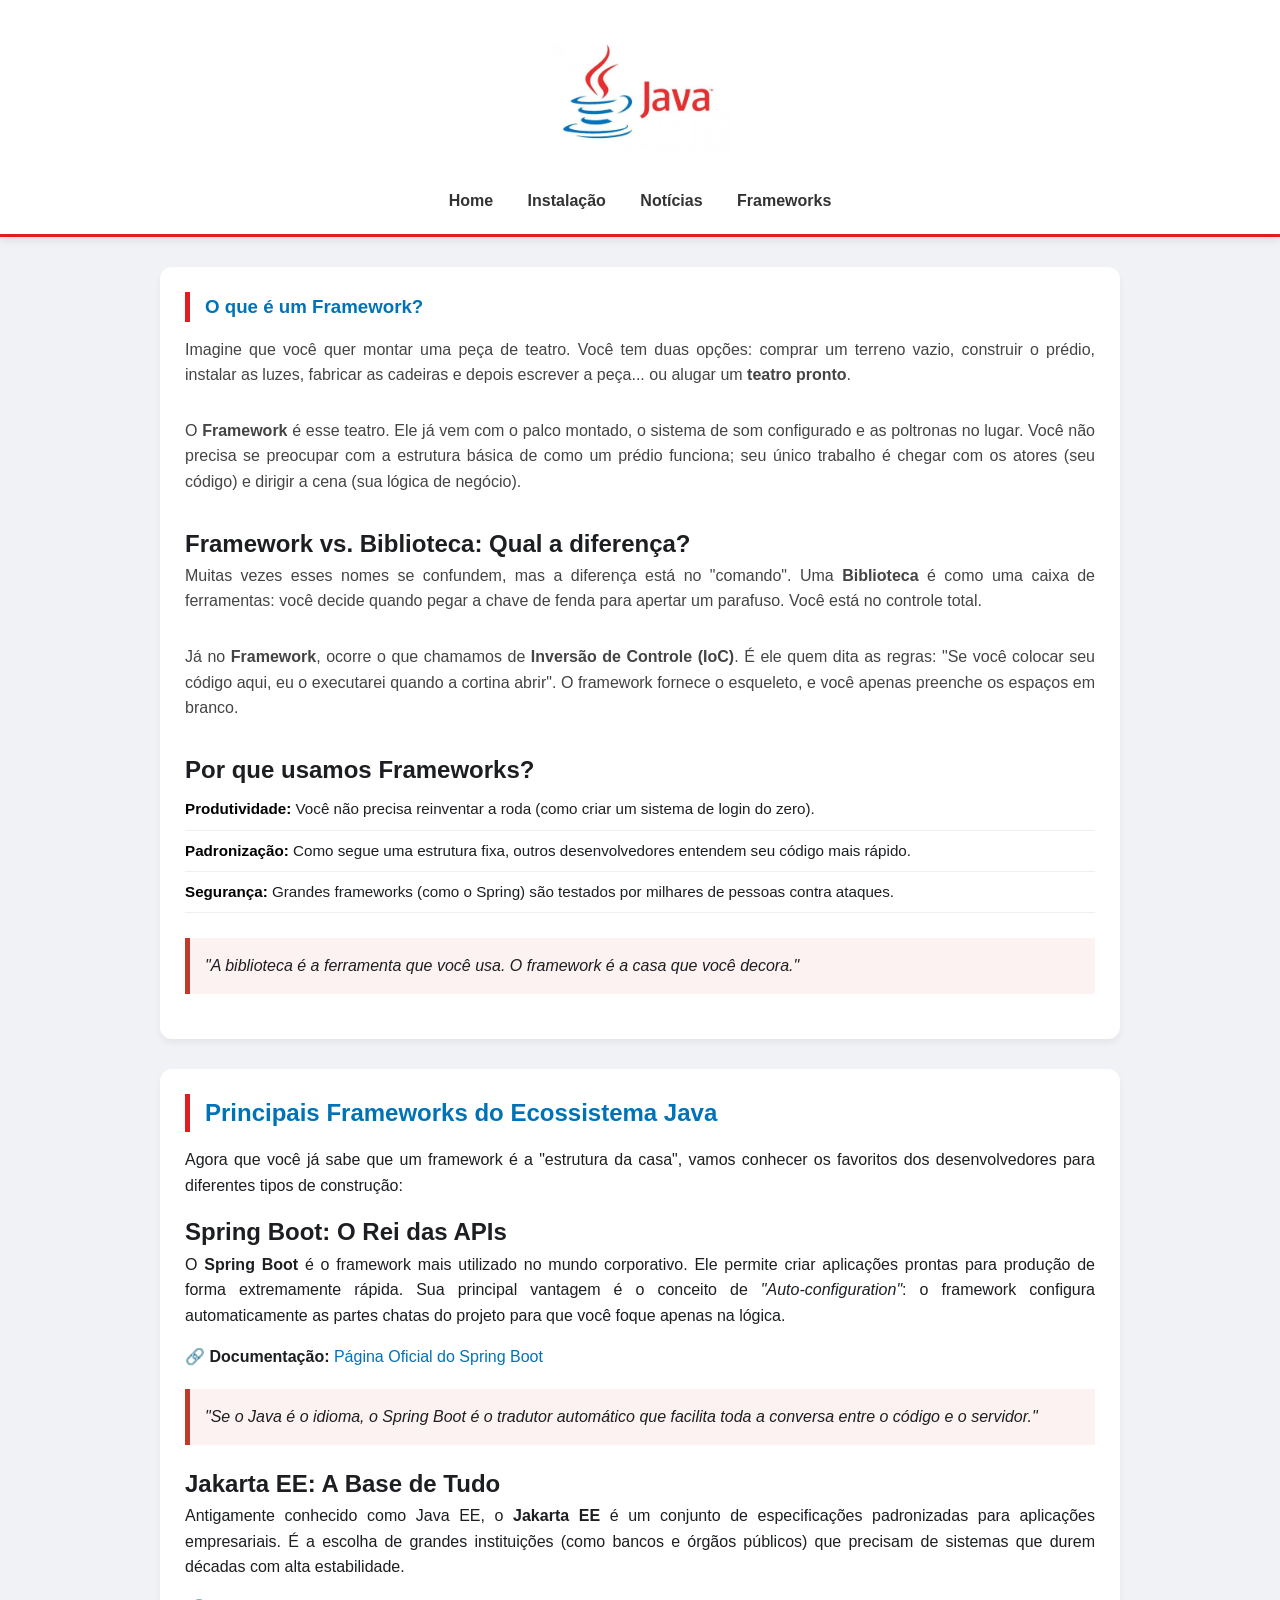
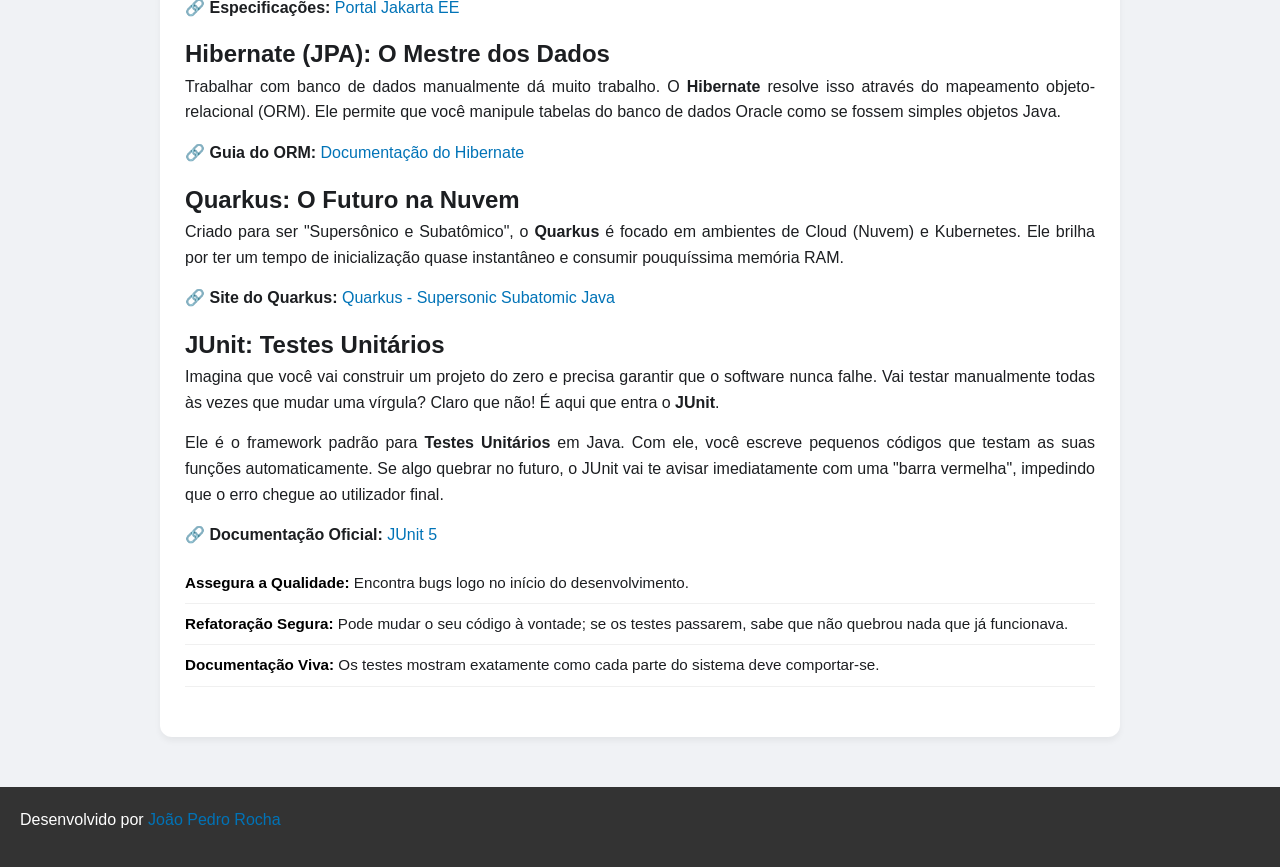
==== frameworks.html @ 35a81ae0 "feat: reestrutura abas para Notícias e Frameworks, atualizacao README" ====
<!DOCTYPE html>
<html lang="pt-br">
<head>
    <meta charset="UTF-8">
    <meta name="viewport" content="width=device-width, initial-scale=1.0">
    <title>Frameworks em Java</title>

    <link rel="stylesheet" href="style.css">
    <link rel="icon" type = "image/png" href="imagens/icons8-logo-java-coffee-cup-48.png">
</head>

<body>
    <header id="Cabecalho">
        <p><img src="imagens/java-logo.webp" alt="Java Logo" width="200"></p>
    
        <nav>
            <a href="index.html">Home</a>
            <a href="instalacao.html">Instalação</a>
            <a href="noticias.html">Notícias</a>
            <a href="frameworks.html">Frameworks</a>
        </nav>
    </header>

    <main>
        <section class = "principal">
            <article>
            <h1>O que é um Framework?</h1>
                <p>
                    Imagine que você quer montar uma peça de teatro. Você tem duas opções: 
                    comprar um terreno vazio, construir o prédio, instalar as luzes, fabricar as cadeiras e depois escrever a peça... 
                    ou alugar um <strong>teatro pronto</strong>.
                </p>
                <p>
                    O <strong>Framework</strong> é esse teatro. Ele já vem com o palco montado, o sistema de som configurado e 
                    as poltronas no lugar. Você não precisa se preocupar com a estrutura básica de como um prédio funciona; 
                    seu único trabalho é chegar com os atores (seu código) e dirigir a cena (sua lógica de negócio).
                </p>

                <h2>Framework vs. Biblioteca: Qual a diferença?</h2>
                <p>
                    Muitas vezes esses nomes se confundem, mas a diferença está no "comando". 
                    Uma <strong>Biblioteca</strong> é como uma caixa de ferramentas: você decide quando pegar a chave de fenda 
                    para apertar um parafuso. Você está no controle total.
                </p>
                <p>
                    Já no <strong>Framework</strong>, ocorre o que chamamos de <strong>Inversão de Controle (IoC)</strong>. 
                    É ele quem dita as regras: "Se você colocar seu código aqui, eu o executarei quando a cortina abrir". 
                    O framework fornece o esqueleto, e você apenas preenche os espaços em branco.
                </p>

                <h2>Por que usamos Frameworks?</h2>
                <ul>
                    <li><strong>Produtividade:</strong> Você não precisa reinventar a roda (como criar um sistema de login do zero).</li>
                    <li><strong>Padronização:</strong> Como segue uma estrutura fixa, outros desenvolvedores entendem seu código mais rápido.</li>
                    <li><strong>Segurança:</strong> Grandes frameworks (como o Spring) são testados por milhares de pessoas contra ataques.</li>
                </ul>

                <div class="analogia">
                    "A biblioteca é a ferramenta que você usa. O framework é a casa que você decora."
                </div>
        </article>
        </section>

        <section id = "principal">
            <h1>Principais Frameworks do Ecossistema Java</h1>
            <p>
                Agora que você já sabe que um framework é a "estrutura da casa", vamos conhecer os 
                favoritos dos desenvolvedores para diferentes tipos de construção:
            </p>

            <h2>Spring Boot: O Rei das APIs</h2>
            <p>
                O <strong>Spring Boot</strong> é o framework mais utilizado no mundo corporativo. Ele permite criar 
                aplicações prontas para produção de forma extremamente rápida. Sua principal vantagem é o 
                conceito de <em>"Auto-configuration"</em>: o framework configura automaticamente as partes 
                chatas do projeto para que você foque apenas na lógica.
            </p>
            🔗 <strong>Documentação:</strong> <a href="https://spring.io/projects/spring-boot" target="_blank" rel="noopener">Página Oficial do Spring Boot</a>
            <div class="analogia">
                "Se o Java é o idioma, o Spring Boot é o tradutor automático que facilita toda a conversa entre o código e o servidor."
            </div>

            <h2>Jakarta EE: A Base de Tudo</h2>
            <p>
                Antigamente conhecido como Java EE, o <strong>Jakarta EE</strong> é um conjunto de especificações 
                padronizadas para aplicações empresariais. É a escolha de grandes instituições (como bancos e órgãos públicos) 
                que precisam de sistemas que durem décadas com alta estabilidade. 
            </p>
            🔗 <strong>Especificações:</strong> <a href="https://jakarta.ee/" target="_blank" rel="noopener">Portal Jakarta EE</a>
                <p></p>

            <h2>Hibernate (JPA): O Mestre dos Dados</h2>
            <p>
                Trabalhar com banco de dados manualmente dá muito trabalho. O <strong>Hibernate</strong> resolve isso 
                através do mapeamento objeto-relacional (ORM). Ele permite que você manipule tabelas do banco de dados 
                Oracle como se fossem simples objetos Java. 
            </p>
            🔗 <strong>Guia do ORM:</strong> <a href="https://hibernate.org/orm/" target="_blank" rel="noopener">Documentação do Hibernate</a>
            <p></p>

            <h2>Quarkus: O Futuro na Nuvem</h2>
            <p>
                Criado para ser "Supersônico e Subatômico", o <strong>Quarkus</strong> é focado em ambientes de 
                Cloud (Nuvem) e Kubernetes. Ele brilha por ter um tempo de inicialização quase instantâneo 
                e consumir pouquíssima memória RAM.
            </p>
            🔗 <strong>Site do Quarkus:</strong> <a href="https://quarkus.io/" target="_blank" rel="noopener">Quarkus - Supersonic Subatomic Java</a>
            <p></p>

            <h2>JUnit: Testes Unitários</h2>
            <p>
                Imagina que você vai construir um projeto do zero e precisa garantir que 
                o software nunca falhe. Vai testar manualmente todas às vezes que mudar uma vírgula? 
                Claro que não! É aqui que entra o <strong>JUnit</strong>.
            </p>
            <p>
                Ele é o framework padrão para <strong>Testes Unitários</strong> em Java. Com ele, você escreve 
                pequenos códigos que testam as suas funções automaticamente. Se algo quebrar no futuro, 
                o JUnit vai te avisar imediatamente com uma "barra vermelha", impedindo que o erro chegue ao utilizador final.
            </p>
            🔗 <strong>Documentação Oficial:</strong> <a href="https://junit.org/junit5/" target="_blank" rel="noopener">JUnit 5</a>
            <p></p>

            <ul>
                <li><strong>Assegura a Qualidade:</strong> Encontra bugs logo no início do desenvolvimento.</li>
                <li><strong>Refatoração Segura:</strong> Pode mudar o seu código à vontade; se os testes passarem, 
                sabe que não quebrou nada que já funcionava.</li>
                <li><strong>Documentação Viva:</strong> Os testes mostram exatamente como cada parte do sistema 
                deve comportar-se.</li>
            </ul>

    </section>
    </main>

    <footer>
        <p>Desenvolvido por <a href="https://github.com/JP-rocha23" target="_blank">João Pedro Rocha</a></p>
    </footer>
    
</body>
</html>
---- style.css ----
/* Configurações Globais */
* {
    margin: 0;
    padding: 0;
    box-sizing: border-box;
}

body {
    font-family: 'Segoe UI', Roboto, Helvetica, Arial, sans-serif;
    background-color: #f0f2f5;
    color: #1c1e21;
    line-height: 1.6;
}

/* Cabeçalho e Navegação */
#Cabecalho {
    background-color: #ffffff;
    padding: 20px 0;
    border-bottom: 3px solid #e11d21;
    box-shadow: 0 2px 10px rgba(0,0,0,0.1);

    
    display: flex;
    flex-direction: column; /* Faz os itens ficarem um embaixo do outro */
    align-items: center;    /* Centraliza horizontalmente todos os filhos */
    justify-content: center;
    gap: 15px;
}

#Cabecalho p {
    margin: 0;
}

#Cabecalho a {
    text-decoration: none;
    color: #333;
    font-weight: bold;
    margin: 0 15px;
    transition: color 0.3s;
}

#Cabecalho a:hover {
    color: #e11d21;
}

/* Container Principal */
main {
    max-width: 1000px;
    margin: 30px auto;
    padding: 0 20px;
}

/* Estilização das Seções */
section {
    background: #fff;
    margin-bottom: 30px;
    padding: 25px;
    border-radius: 12px;
    box-shadow: 0 4px 6px rgba(0,0,0,0.05);
}

h1 {
    color: #0073b7; /* Azul clássico */
    margin-bottom: 15px;
    border-left: 5px solid #e11d21;
    padding-left: 15px;
}

p {
    margin-bottom: 15px;
    text-align: justify;
}

/* Imagens */
img {
    max-width: 100%;
    height: auto;
    display: block;
    margin: 20px auto;
    border-radius: 8px;
}

/* Vídeo Responsivo */
#Vídeo {
    position: relative;
    padding-bottom: 56.25%;
    height: 0;
    overflow: hidden;
    margin-top: 20px;
}

#Vídeo iframe {
    position: absolute;
    top: 0;
    left: 0;
    width: 100%;
    height: 100%;
    border-radius: 8px;
}

/* Rodapé */
footer {
    text-align: center;
    padding: 20px;
    background-color: #333;
    color: white;
    margin-top: 50px;
}

a {
    color: #0073b7; 
    text-decoration: none; /* Tira o sublinhado padrão */
    transition: 0.3s;
}

a:hover {
    color: #e11d21; /* Muda para o vermelho Java quando passa o mouse */
    border-bottom: 1px solid #e11d21;
}

#codigo {
    background-color: #1e1e1e; /* Fundo cinza escuro clássico de editor */
    color: #d4d4d4;           /* Cor do texto suave */
    padding: 25px;
    border-radius: 10px;
    margin: 20px 0;
    font-family: 'Consolas', 'Monaco', 'Courier New', monospace;
    font-size: 1.1rem;        /* Aumentamos um pouco para facilitar a leitura */
    line-height: 1.5;
    
    /* Detalhes de design */
    border-left: 8px solid #e11d21; /* Barra lateral vermelha Java */
    box-shadow: 0 10px 20px rgba(0,0,0,0.2);
    overflow-x: auto;          /* Garante que o código não quebre em telas pequenas */
    position: relative;
}

/* Efeito de "janela" de código (opcional) */
#codigo::before {
    content: "● ● ●";
    display: block;
    margin-bottom: 15px;
    color: #555;
    font-size: 12px;
    letter-spacing: 3px;
}

/* Estilização das Listas (Vantagens e Desvantagens) */
ul {
    list-style-type: none; /* Remove a bolinha padrão */
    padding-left: 0;
    margin-bottom: 25px;
}

ul li {
    padding: 8px 0;
    border-bottom: 1px solid #f0f0f0; /* Linha sutil entre itens */
    font-size: 0.95rem;
}

ul li strong {
    color: #000000; 
}

/* Estilização da Tabela de Comparação */
table {
    width: 100%;
    border-collapse: collapse; /* Remove espaços entre bordas */
    margin-top: 20px;
    background-color: #fff;
    box-shadow: 0 2px 5px rgba(0,0,0,0.05);
    border-radius: 8px;
    overflow: hidden; /* Garante que o border-radius funcione */
}

th, td {
    padding: 12px 15px;
    text-align: left;
    border-bottom: 1px solid #eee;
}

th {
    background-color: #333; /* Fundo escuro para o cabeçalho */
    color: #fff;
    font-weight: bold;
    text-transform: uppercase;
    font-size: 0.85rem;
}

tr:last-child td {
    border-bottom: none;
}

tr:nth-child(even) {
    background-color: #f9f9f9; /* Efeito "zebrado" nas linhas */
}

/* Efeito ao passar o mouse na linha da tabela */
tr:hover {
    background-color: #fff5f5;
}

article p {
    margin-bottom: 30px; 
    line-height: 1.6;    
    color: #444;         
}

.analogia {
    background-color: #fdf2f2; 
    border-left: 5px solid #c0392b; 
    padding: 15px;
    font-style: italic;
    margin: 20px 0;
}
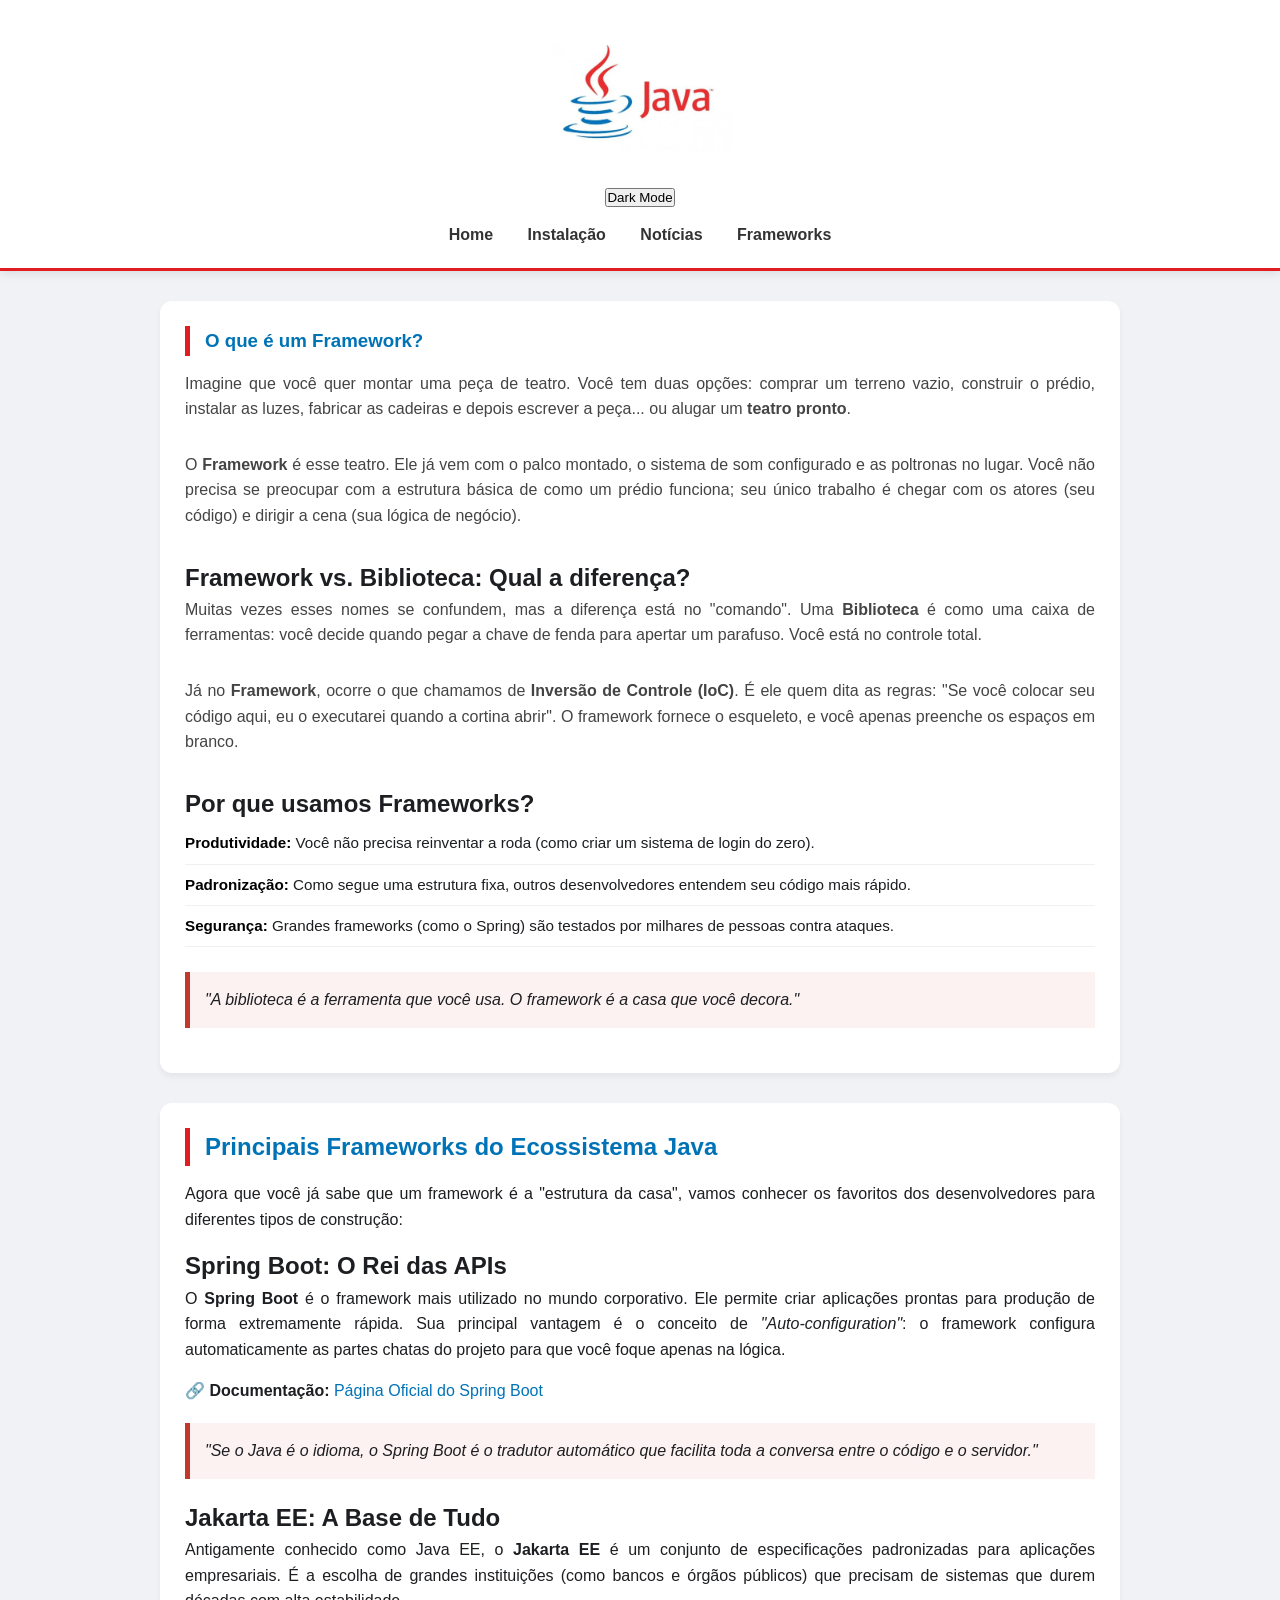
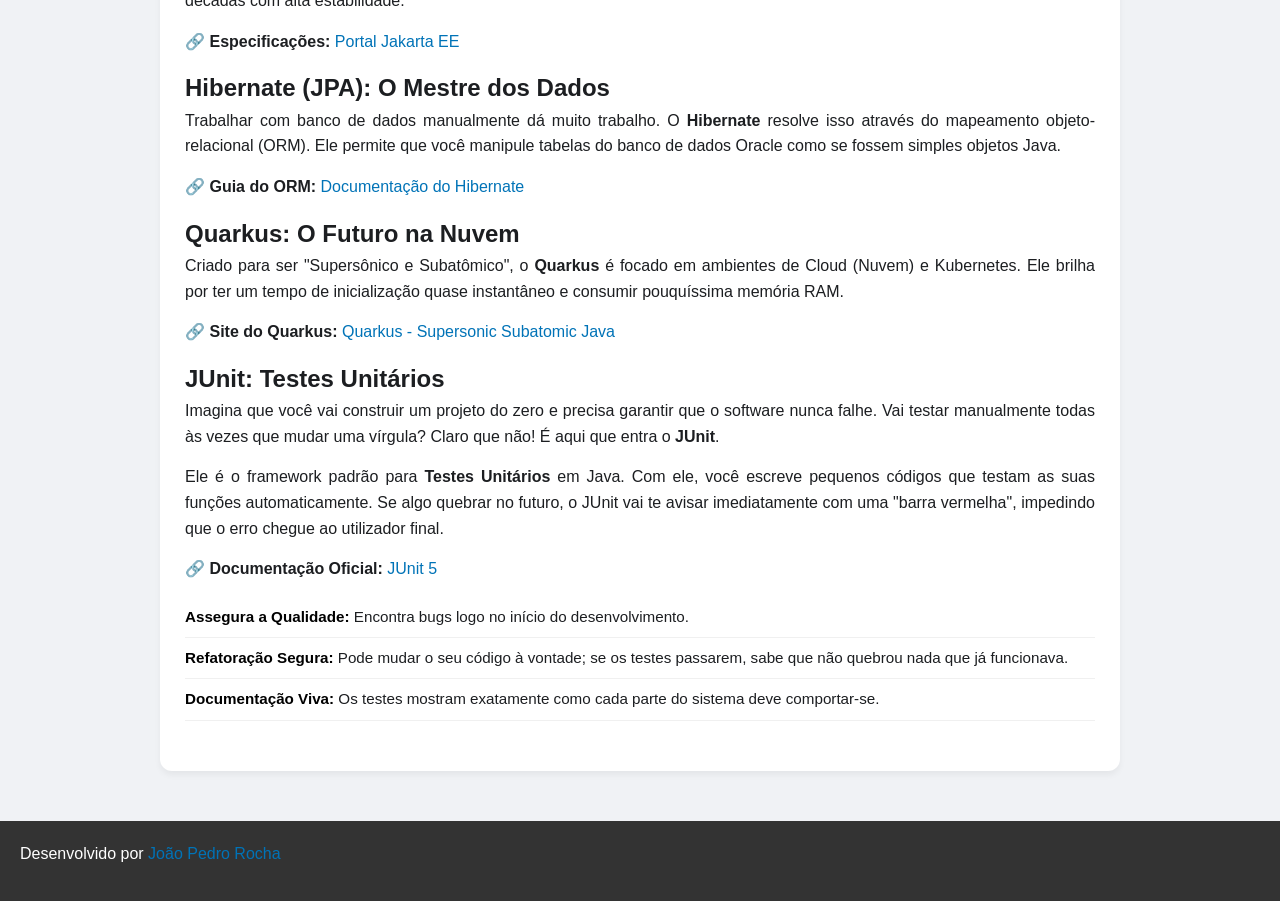
==== commit 4e6757d3: "Update frameworks.html" ====
--- a/frameworks.html
+++ b/frameworks.html
@@ -12,6 +12,27 @@
 <body>
     <header id="Cabecalho">
         <p><img src="imagens/java-logo.webp" alt="Java Logo" width="200"></p>
+        <button id = darkmode>Dark Mode</button>
+
+        <script>
+            var darkModeButton = document.getElementById('darkmode');
+            darkModeButton.addEventListener('click', function() {
+                var fundoCabecalho = document.getElementById('Cabecalho');
+                var fundoArtigo = document.getElementsByClassName('principal');
+                if (fundoCabecalho.style.backgroundColor === 'black') {
+                    fundoCabecalho.style.backgroundColor = '#ffffff';
+                    document.body.style.backgroundColor = '#fff';
+                    document.body.style.color = 'black';
+                    fundoArtigo[0].style.backgroundColor = '#f0f2f5';
+                    fundoArtigo[1].style.backgroundColor = '#f0f2f5';
+                } else {
+                    fundoArtigo[0].style.backgroundColor = 'GRAY';
+                    fundoArtigo[1].style.backgroundColor = 'GRAY';
+                    fundoCabecalho.style.backgroundColor = 'black';
+                    document.body.style.backgroundColor = 'black';
+                }
+            });
+        </script>
     
         <nav>
             <a href="index.html">Home</a>
@@ -61,7 +82,7 @@
         </article>
         </section>
 
-        <section id = "principal">
+        <section class = "principal">
             <h1>Principais Frameworks do Ecossistema Java</h1>
             <p>
                 Agora que você já sabe que um framework é a "estrutura da casa", vamos conhecer os 
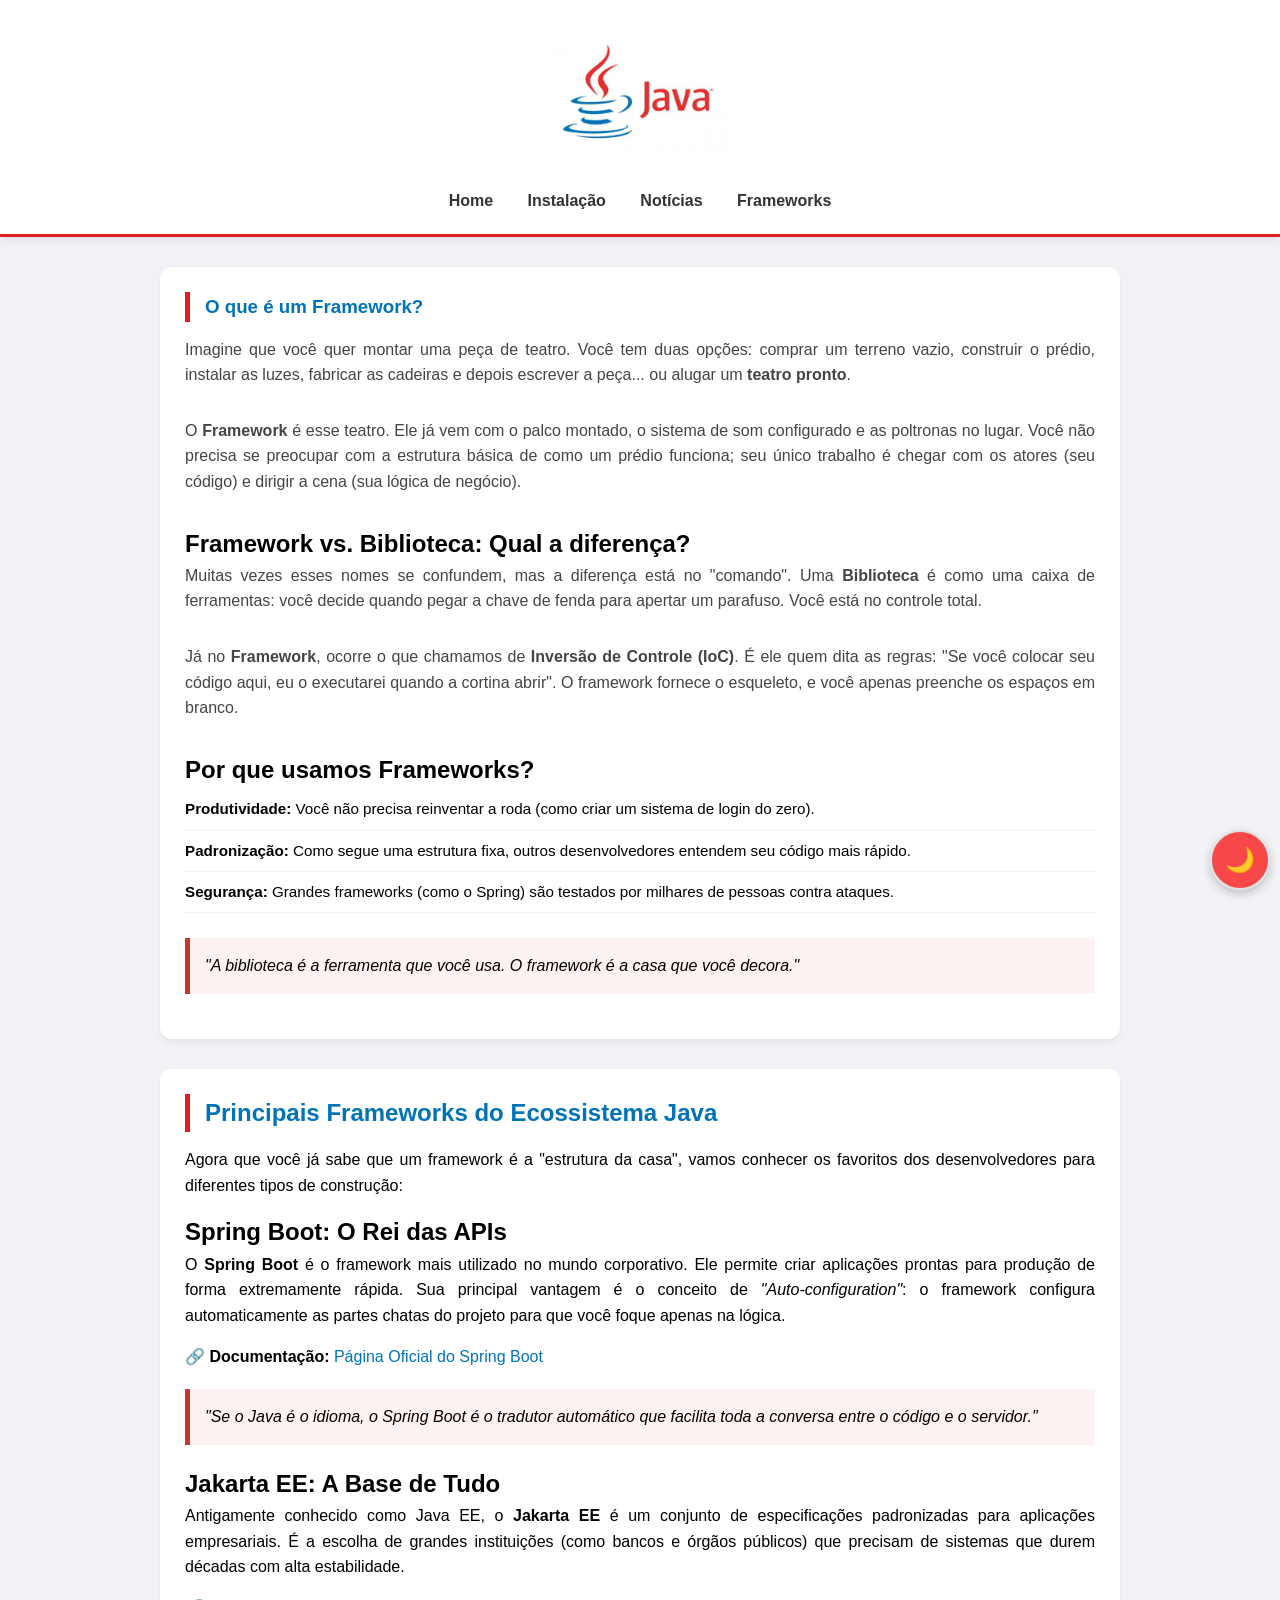
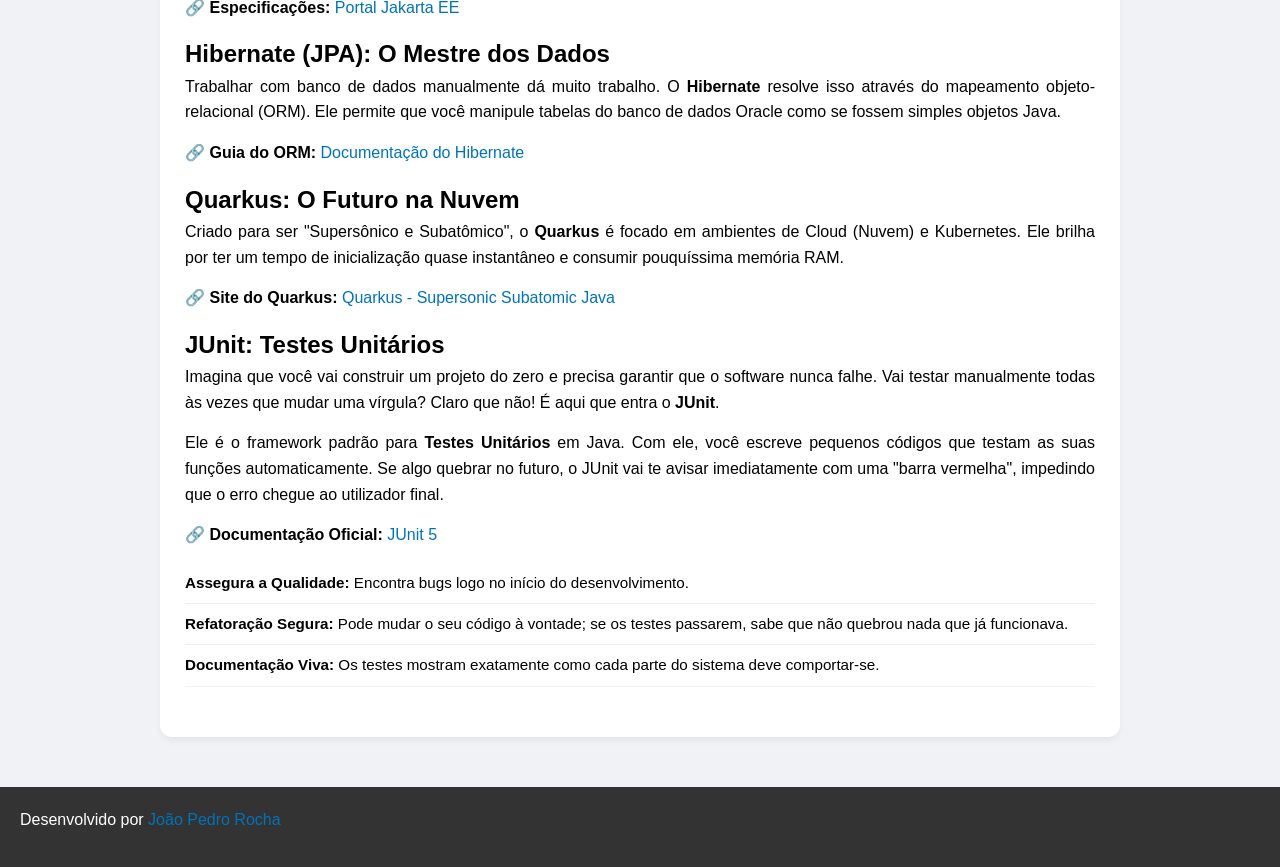
==== commit 69780595: "Add DarkMode" ====
--- a/frameworks.html
+++ b/frameworks.html
@@ -12,26 +12,23 @@
 <body>
     <header id="Cabecalho">
         <p><img src="imagens/java-logo.webp" alt="Java Logo" width="200"></p>
-        <button id = darkmode>Dark Mode</button>
+        <button id = "darkModeButton">🌙</button>
 
         <script>
-            var darkModeButton = document.getElementById('darkmode');
+            var darkModeButton = document.getElementById('darkModeButton');
             darkModeButton.addEventListener('click', function() {
-                var fundoCabecalho = document.getElementById('Cabecalho');
-                var fundoArtigo = document.getElementsByClassName('principal');
-                if (fundoCabecalho.style.backgroundColor === 'black') {
-                    fundoCabecalho.style.backgroundColor = '#ffffff';
-                    document.body.style.backgroundColor = '#fff';
-                    document.body.style.color = 'black';
-                    fundoArtigo[0].style.backgroundColor = '#f0f2f5';
-                    fundoArtigo[1].style.backgroundColor = '#f0f2f5';
-                } else {
-                    fundoArtigo[0].style.backgroundColor = 'GRAY';
-                    fundoArtigo[1].style.backgroundColor = 'GRAY';
-                    fundoCabecalho.style.backgroundColor = 'black';
-                    document.body.style.backgroundColor = 'black';
-                }
-            });
+            // Alterna a classe 'dark-mode' no corpo do site
+            document.body.classList.toggle('dark-mode');
+
+            // Verifica se a classe está ativa para mudar o ícone
+            if (document.body.classList.contains('dark-mode')) {
+                darkModeButton.innerHTML = '☀️';
+            } else {
+                darkModeButton.innerHTML = '🌙';
+            }
+            
+        });
+
         </script>
     
         <nav>
--- a/style.css
+++ b/style.css
@@ -213,3 +213,69 @@
     font-style: italic;
     margin: 20px 0;
 }
+
+/* Cores padrão (Light Mode) */
+body { background-color: #f0f2f5; color: black; }
+#Cabecalho { background-color: #ffffff; }
+.principal { background-color: #ffffff; }
+
+/* Cores quando o Dark Mode estiver ativo */
+body.dark-mode { background-color: #121212; color: #E0E0E0; }
+body.dark-mode #Cabecalho { background-color: #181818; }
+body.dark-mode .principal { background-color: #121212; }
+body.dark-mode h2 { color: #E0E0E0; }
+body.dark-mode li { color: #E0E0E0; }
+body.dark-mode strong { color: #E0E0E0; }
+body.dark-mode a { color: #E0E0E0; }
+body.dark-mode nav a {
+    color: #ffffff;
+}
+body.dark-mode a:hover { color: #e11d21; }
+body.dark-mode #Vídeo iframe { border: 2px solid #e11d21; }
+body.dark-mode #codigo { background-color: #1E1E1E; color: #E0E0E0; border-left-color: #e11d21; }
+body.dark-mode .analogia { background-color: #2c2c2c; border-left-color: #e11d21; color: #E0E0E0; } 
+body.dark-mode table { background-color: #1E1E1E; }
+body.dark-mode th { background-color: #333; color: #E0E0E0; }
+body.dark-mode td { color: #E0E0E0; }   
+body.dark-mode p { color: #E0E0E0; }
+
+#darkModeButton {
+    /* Posicionamento fixo no canto inferior ou superior */
+    position: fixed ;
+    bottom: 10px; /* Distância do fundo */
+    right: 10px;  /* Distância da direita */
+    
+    /* Tamanho e Forma */
+    width: 60px;
+    height: 60px;
+    border-radius: 50%;
+    
+    /* Cores e Estilo */
+    background-color: #fa0101b4;
+    color: #333;
+    border: 2px solid #e0e0e0;
+    cursor: pointer;
+    
+    /* Efeitos */
+    box-shadow: 0px 4px 10px rgba(0, 0, 0, 0.2);
+    display: flex;
+    align-items: center;
+    justify-content: center;
+    font-size: 24px;
+    transition: all 0.3s ease;
+    z-index: 9999; /* Garante que fique na frente de tudo */
+}
+
+/* Efeito ao passar o mouse */
+#darkModeButton:hover {
+    transform: scale(1.1);
+    background-color: #ddd;
+}
+
+/* Quando o modo noturno estiver ativo, o botão muda de cor também */
+body.dark-mode #darkModeButton {
+    background-color: #333;
+    color: #fff;
+    border-color: #555;
+    box-shadow: 0px 4px 15px rgba(255, 255, 255, 0.1);
+}
